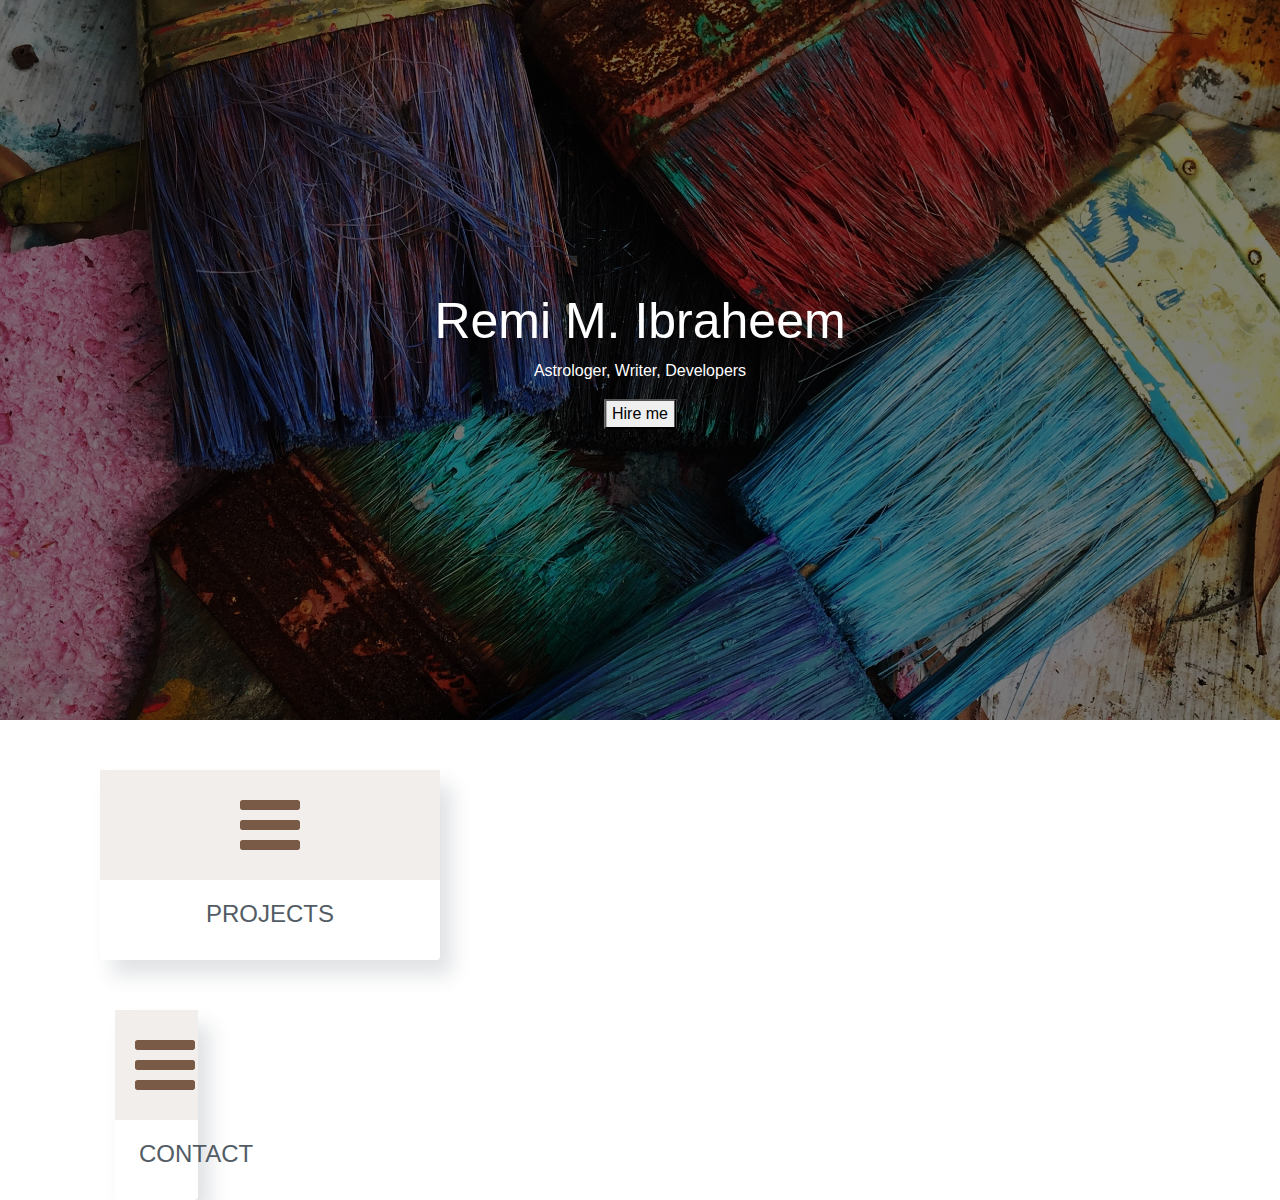
==== index.html @ ceef1294 "added files and hero image with cards" ====
<!doctype html>
<html lang="en">
  <head>
    <!-- Required meta tags -->
    <meta charset="utf-8">
      <meta
        name="viewport" content="width=device-width, initial-scale=1, shrink-to-fit=no">

        <!-- Bootstrap CSS -->
        <link rel="stylesheet" href="https://stackpath.bootstrapcdn.com/bootstrap/4.3.1/css/bootstrap.min.css" integrity="sha384-ggOyR0iXCbMQv3Xipma34MD+dH/1fQ784/j6cY/iJTQUOhcWr7x9JvoRxT2MZw1T" crossorigin="anonymous">
          <link rel="stylesheet" href="https://maxcdn.bootstrapcdn.com/font-awesome/4.6.1/css/font-awesome.min.css">

            <title>Personal Website</title>
            <link rel="stylesheet" href="./style.css"></head>
            <body>

              <!-- Hero with Text overlay -->
              <div class="hero-image">
                <div class="hero-text">
                  <h1 style="font-size:50px">Remi M. Ibraheem</h1>
                  <p>Astrologer, Writer, Developers</p>
                  <button>Hire me</button>
                </div>
              </div>

              <!-- Cards - 1 -->
              <div class="container" class="col-lg-10 col-md-2">

                <div class="col-sm-3 col-sm-4">
                  <div class="wrimagecard wrimagecard-topimage">
                    <a href="#">
                      <div class="wrimagecard-topimage_header" style="background-color: rgba(121, 90, 71, 0.1)">
                        <center>
                          <i class="fa fa-bars" style="color:#795a47"></i>
                        </center>
                      </div>
                      <div class="wrimagecard-topimage_title">
                        <h4>PROJECTS
                          <div class="pull-right badge" id="WrNavigation"></div>
                        </h4>
                      </div>
                    </a>
                  </div>
              

                <!-- Cards - 2 -->


                <div class="col-sm3 col-sm-4">

                  <div class="wrimagecard wrimagecard-topimage">
                    <a href="#">
                      <div class="wrimagecard-topimage_header" style="background-color: rgba(121, 90, 71, 0.1)">
                        <center>
                          <i class="fa fa-bars" style="color:#795a47"></i>
                        </center>
                      </div>
                      <div class="wrimagecard-topimage_title">
                        <h4>CONTACT
                          <div class="pull-right badge" id="WrNavigation"></div>
                        </h4>
                      </div>
                    </a>
                  </div>
                </div>


                <!-- End Cards -->
              <!-- </div> -->


              <!-- Optional JavaScript -->
              <!-- jQuery first, then Popper.js, then Bootstrap JS -->
              <script src="https://code.jquery.com/jquery-3.3.1.slim.min.js" integrity="sha384-q8i/X+965DzO0rT7abK41JStQIAqVgRVzpbzo5smXKp4YfRvH+8abtTE1Pi6jizo" crossorigin="anonymous"></script>
              <script src="https://cdnjs.cloudflare.com/ajax/libs/popper.js/1.14.7/umd/popper.min.js" integrity="sha384-UO2eT0CpHqdSJQ6hJty5KVphtPhzWj9WO1clHTMGa3JDZwrnQq4sF86dIHNDz0W1" crossorigin="anonymous"></script>
              <script src="https://stackpath.bootstrapcdn.com/bootstrap/4.3.1/js/bootstrap.min.js" integrity="sha384-JjSmVgyd0p3pXB1rRibZUAYoIIy6OrQ6VrjIEaFf/nJGzIxFDsf4x0xIM+B07jRM" crossorigin="anonymous"></script>
            </body>
          </html>
---- style.css ----
body, html {
    height: 100%;
    color: whitesmoke;
}

/* The hero image */
.hero-image {
  /* Use "linear-gradient" to add a darken background effect to the image (photographer.jpg). This will make the text easier to read */
  background-image: linear-gradient(rgba(0, 0, 0, 0.5), rgba(0, 0, 0, 0.5)), url("./assets/rhondak-native-florida-folk-artist-_Yc7OtfFn-0-unsplash.jpg");

  /* Set a specific height */
  height: 80%;

  /* Position and center the image to scale nicely on all screens */
  background-position: center;
  background-repeat: no-repeat;
  background-size: cover;
  position: relative;
}

/* Place text in the middle of the image */
.hero-text {
  text-align: center;
  position: absolute;
  top: 50%;
  left: 50%;
  transform: translate(-50%, -50%);
  color: white;
}

/* CARDS */

.wrimagecard{	
	margin-top: 50px;
    margin-bottom: 1.5rem;
    text-align: center;
    position: relative;
    background: #fff;
    box-shadow: 12px 15px 20px 0px rgba(46,61,73,0.15);
    border-radius: 4px;
    transition: all 0.3s ease;
}
.wrimagecard .fa{
	position: relative;
    font-size: 70px;
}
.wrimagecard-topimage_header{
padding: 20px;
}
a.wrimagecard:hover, .wrimagecard-topimage:hover {
    box-shadow: 2px 4px 8px 0px rgba(46,61,73,0.2);
}
.wrimagecard-topimage a {
    width: 100%;
    height: 100%;
    display: block;
}
.wrimagecard-topimage_title {
    padding: 20px 24px;
    height: 80px;
    padding-bottom: 0.75rem;
    position: relative;
}
.wrimagecard-topimage a {
    border-bottom: none;
    text-decoration: none;
    color: #525c65;
    transition: color 0.3s ease;
}
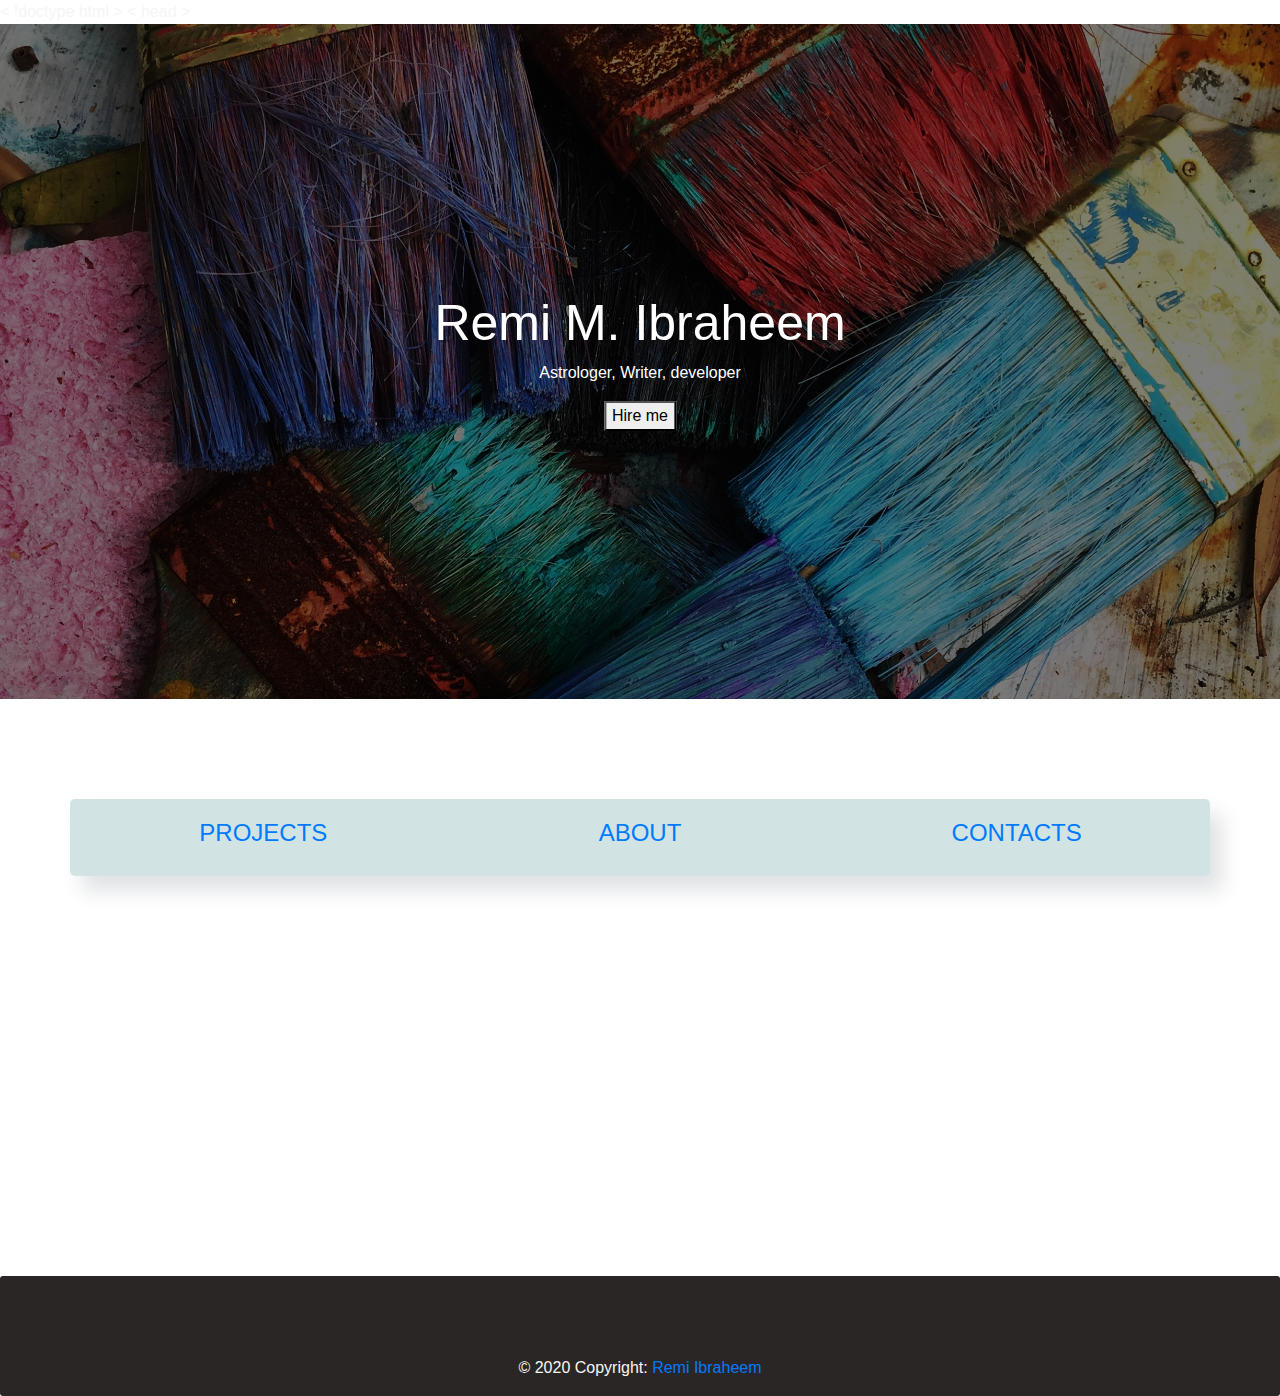
==== commit 915e1662: "fic=xed footer codes" ====
--- a/index.html
+++ b/index.html
@@ -1,78 +1,118 @@
-<!doctype html>
-<html lang="en">
-  <head>
-    <!-- Required meta tags -->
-    <meta charset="utf-8">
-      <meta
-        name="viewport" content="width=device-width, initial-scale=1, shrink-to-fit=no">
+< !doctype html > <html lang="en"> < head >
+<!-- Required meta tags --> <meta charset="utf-8">
+  <meta
+    name="viewport" content="width=device-width, initial-scale=1, shrink-to-fit=no">
 
-        <!-- Bootstrap CSS -->
-        <link rel="stylesheet" href="https://stackpath.bootstrapcdn.com/bootstrap/4.3.1/css/bootstrap.min.css" integrity="sha384-ggOyR0iXCbMQv3Xipma34MD+dH/1fQ784/j6cY/iJTQUOhcWr7x9JvoRxT2MZw1T" crossorigin="anonymous">
-          <link rel="stylesheet" href="https://maxcdn.bootstrapcdn.com/font-awesome/4.6.1/css/font-awesome.min.css">
+    <!-- Bootstrap CSS -->
+    <link rel="stylesheet" href="https://stackpath.bootstrapcdn.com/bootstrap/4.3.1/css/bootstrap.min.css" integrity="sha384-ggOyR0iXCbMQv3Xipma34MD+dH/1fQ784/j6cY/iJTQUOhcWr7x9JvoRxT2MZw1T" crossorigin="anonymous">
+      <link rel="stylesheet" href="https://stackpath.bootstrapcdn.com/font-awesome/4.7.0/css/font-awesome.min.css">
 
-            <title>Personal Website</title>
-            <link rel="stylesheet" href="./style.css"></head>
-            <body>
 
-              <!-- Hero with Text overlay -->
-              <div class="hero-image">
-                <div class="hero-text">
-                  <h1 style="font-size:50px">Remi M. Ibraheem</h1>
-                  <p>Astrologer, Writer, Developers</p>
-                  <button>Hire me</button>
-                </div>
+        <title>Personal Website</title>
+        <link rel="stylesheet" href="./style.css"></head>
+        <body>
+
+          <!-- Hero with Text overlay -->
+          <div class="hero-image">
+            <div class="hero-text">
+              <h1 style="font-size:50px">Remi M. Ibraheem</h1>
+              <p>Astrologer, Writer, developer</p>
+              <button>Hire me</button>
+            </div>
+          </div>
+
+          <!-- Cards - 1 -->
+
+
+          <div class="container">
+            <div class="row">
+              <div class="col-sm">
+
+
+                <a href="./projects.html" target="_blank">
+
+                  <h4>PROJECTS</h4>
+                </a>
               </div>
 
-              <!-- Cards - 1 -->
-              <div class="container" class="col-lg-10 col-md-2">
 
-                <div class="col-sm-3 col-sm-4">
-                  <div class="wrimagecard wrimagecard-topimage">
-                    <a href="#">
-                      <div class="wrimagecard-topimage_header" style="background-color: rgba(121, 90, 71, 0.1)">
-                        <center>
-                          <i class="fa fa-bars" style="color:#795a47"></i>
-                        </center>
-                      </div>
-                      <div class="wrimagecard-topimage_title">
-                        <h4>PROJECTS
-                          <div class="pull-right badge" id="WrNavigation"></div>
-                        </h4>
-                      </div>
-                    </a>
-                  </div>
-              
+              <!-- 2 -->
+              <div class="col-sm">
+                <a href="./about.html" target="_blank">
 
-                <!-- Cards - 2 -->
+                  <h4>ABOUT</h4>
+                </a>
+
+              </div>
 
 
-                <div class="col-sm3 col-sm-4">
+              <!-- 3 -->
+              <div class="col-sm">
+                <i></i>
+                <a href="./contact.html" target="_blank">
 
-                  <div class="wrimagecard wrimagecard-topimage">
-                    <a href="#">
-                      <div class="wrimagecard-topimage_header" style="background-color: rgba(121, 90, 71, 0.1)">
-                        <center>
-                          <i class="fa fa-bars" style="color:#795a47"></i>
-                        </center>
-                      </div>
-                      <div class="wrimagecard-topimage_title">
-                        <h4>CONTACT
-                          <div class="pull-right badge" id="WrNavigation"></div>
-                        </h4>
-                      </div>
-                    </a>
-                  </div>
-                </div>
+                  <h4>CONTACTS</h4>
+                </a>
+
+              </div>
+            </div>
+          </div>
 
 
-                <!-- End Cards -->
-              <!-- </div> -->
+          <!-- Footer -->
+          <footer
+            class="page-footer font-small special-color-dark pt-4">
+
+            <!-- Social buttons -->
+            <ul class="list-unstyled list-inline text-center">
+              <li class="list-inline-item">
+                <a class="btn-floating btn-fb mx-1">
+                  <i class="fab fa-facebook-f"></i>
+                </a>
+              </li>
+              <li class="list-inline-item">
+                <a class="btn-floating btn-tw mx-1">
+                  <i class="fab fa-twitter"></i>
+                </a>
+              </li>
+              <li class="list-inline-item">
+                <a class="btn-floating btn-gplus mx-1">
+                  <i class="fab fa-google-plus-g"></i>
+                </a>
+              </li>
+              <li class="list-inline-item">
+                <a class="btn-floating btn-li mx-1">
+                  <i class="fab fa-linkedin-in"></i>
+                </a>
+              </li>
+              <li class="list-inline-item">
+                <a class="btn-floating btn-dribbble mx-1">
+                  <i class="fab fa-dribbble"></i>
+                </a>
+              </li>
+            </ul>
+            <!-- Social buttons -->
+
+            </div>
+                    
+                        <!-- Footer Elements -->
+
+            <!-- Copyright -->
+              <div class="footer-copyright text-center py-3"> © 2020 Copyright:
+              <a class="footer" href="https://mdbootstrap.com/">
+                Remi Ibraheem</a>
+
+              <!-- Copyright -->
+
+            </footer>
+            <!-- Footer -->
 
 
-              <!-- Optional JavaScript -->
-              <!-- jQuery first, then Popper.js, then Bootstrap JS -->
-              <script src="https://code.jquery.com/jquery-3.3.1.slim.min.js" integrity="sha384-q8i/X+965DzO0rT7abK41JStQIAqVgRVzpbzo5smXKp4YfRvH+8abtTE1Pi6jizo" crossorigin="anonymous"></script>
-              <script src="https://cdnjs.cloudflare.com/ajax/libs/popper.js/1.14.7/umd/popper.min.js" integrity="sha384-UO2eT0CpHqdSJQ6hJty5KVphtPhzWj9WO1clHTMGa3JDZwrnQq4sF86dIHNDz0W1" crossorigin="anonymous"></script>
-              <script src="https://stackpath.bootstrapcdn.com/bootstrap/4.3.1/js/bootstrap.min.js" integrity="sha384-JjSmVgyd0p3pXB1rRibZUAYoIIy6OrQ6VrjIEaFf/nJGzIxFDsf4x0xIM+B07jRM" crossorigin="anonymous"></script>
-            </body>
-          </html>
+            <!-- Optional JavaScript -->
+            <!-- jQuery first, then Popper.js, then Bootstrap JS --><script src="https://code.jquery.com/jquery-3.3.1.slim.min.js" integrity="sha384-q8i/X+965DzO0rT7abK41JStQIAqVgRVzpbzo5smXKp4YfRvH+8abtTE1Pi6jizo" crossorigin="anonymous"> </script>
+            <script src="https://cdnjs.cloudflare.com/ajax/libs/popper.js/1.14.7/umd/popper.min.js" integrity="sha384-UO2eT0CpHqdSJQ6hJty5KVphtPhzWj9WO1clHTMGa3JDZwrnQq4sF86dIHNDz0W1" crossorigin="anonymous"></script>
+            <script src="https://stackpath.bootstrapcdn.com/bootstrap/4.3.1/js/bootstrap.min.js" integrity="sha384-JjSmVgyd0p3pXB1rRibZUAYoIIy6OrQ6VrjIEaFf/nJGzIxFDsf4x0xIM+B07jRM" crossorigin="anonymous"></script>
+            <script src="./Script/script.js"></script>
+          </body>
+        </html>
+      </body>
--- a/style.css
+++ b/style.css
@@ -10,7 +10,7 @@
   background-image: linear-gradient(rgba(0, 0, 0, 0.5), rgba(0, 0, 0, 0.5)), url("./assets/rhondak-native-florida-folk-artist-_Yc7OtfFn-0-unsplash.jpg");
 
   /* Set a specific height */
-  height: 80%;
+  height: 75%;
 
   /* Position and center the image to scale nicely on all screens */
   background-position: center;
@@ -18,6 +18,47 @@
   background-size: cover;
   position: relative;
 }
+
+.hero-image-project {
+  /* Use "linear-gradient" to add a darken background effect to the image (photographer.jpg). This will make the text easier to read */
+  background-image: linear-gradient(rgba(0, 0, 0, 0.5), rgba(0, 0, 0, 0.5)), url("./assets/kevin-ku-w7ZyuGYNpRQ-unsplash.jpg");
+
+  /* Set a specific height */
+  height: 75%;
+
+  /* Position and center the image to scale nicely on all screens */
+  background-position: center;
+  background-repeat: no-repeat;
+  background-size: cover;
+  position: relative;
+}
+.hero-image-about {
+  /* Use "linear-gradient" to add a darken background effect to the image (photographer.jpg). This will make the text easier to read */
+  background-image: linear-gradient(rgba(0, 0, 0, 0.5), rgba(0, 0, 0, 0.5)), url("./assets/IMG_0103.jpg");
+
+  /* Set a specific height */
+  height: 75%;
+
+  /* Position and center the image to scale nicely on all screens */
+  background-position: center;
+  background-repeat: no-repeat;
+  background-size: cover;
+  position: relative;
+}
+.hero-image-contact {
+  /* Use "linear-gradient" to add a darken background effect to the image (photographer.jpg). This will make the text easier to read */
+  background-image: linear-gradient(rgba(0, 0, 0, 0.5), rgba(0, 0, 0, 0.5)), url("./assets/mae-mu-1APtYqzNajA-unsplash copy.jpg");
+
+  /* Set a specific height */
+  height: 75%;
+
+  /* Position and center the image to scale nicely on all screens */
+  background-position: center;
+  background-repeat: no-repeat;
+  background-size: cover;
+  position: relative;
+}
+
 
 /* Place text in the middle of the image */
 .hero-text {
@@ -29,42 +70,106 @@
   color: white;
 }
 
+
 /* CARDS */
+.container{
+  margin-top: 100px;
+  color: black;
+  height: fit-content;
+  padding: 25px;
+  text-align: center;
+  position: relative;
+  background: #fff;
+  box-shadow: 12px 15px 20px 0px rgba(46,61,73,0.15);
+  border-radius: 4px;
+  transition: all 0.3s ease;
 
-.wrimagecard{	
-	margin-top: 50px;
-    margin-bottom: 1.5rem;
-    text-align: center;
-    position: relative;
-    background: #fff;
-    box-shadow: 12px 15px 20px 0px rgba(46,61,73,0.15);
-    border-radius: 4px;
-    transition: all 0.3s ease;
 }
-.wrimagecard .fa{
-	position: relative;
-    font-size: 70px;
+
+a:hover {
+text-decoration: none;
+
 }
-.wrimagecard-topimage_header{
-padding: 20px;
+
+/* FORM */
+/* Style inputs with type="text", select elements and textareas */
+input[type=text], select, textarea {
+  width: 100%; /* Full width */
+  padding: 12px; /* Some padding */ 
+  border: 1px solid #ccc; /* Gray border */
+  border-radius: 4px; /* Rounded borders */
+  box-sizing: border-box; /* Make sure that padding and width stays in place */
+  margin-top: 6px; /* Add a top margin */
+  margin-bottom: 16px; /* Bottom margin */
+  resize: vertical /* Allow the user to vertically resize the textarea (not horizontally) */
 }
-a.wrimagecard:hover, .wrimagecard-topimage:hover {
-    box-shadow: 2px 4px 8px 0px rgba(46,61,73,0.2);
+
+/* Style the submit button with a specific background color etc */
+input[type=submit] {
+  background-color: #2c0dda;
+  color: white;
+  padding: 12px 20px;
+  border: none;
+  border-radius: 4px;
+  cursor: pointer;
 }
-.wrimagecard-topimage a {
-    width: 100%;
-    height: 100%;
-    display: block;
+
+/* When moving the mouse over the submit button, add a darker green color */
+input[type=submit]:hover {
+  background-color: #d37f20;
 }
-.wrimagecard-topimage_title {
-    padding: 20px 24px;
-    height: 80px;
-    padding-bottom: 0.75rem;
-    position: relative;
+
+/* Add a background color and some padding around the form */
+.container {
+  border-radius: 5px;
+  background-color: #d2e3e4;
+  padding: 20px;
 }
-.wrimagecard-topimage a {
-    border-bottom: none;
-    text-decoration: none;
-    color: #525c65;
-    transition: color 0.3s ease;
+.about{
+  margin-top: 30px;
+  color: rgb(53, 47, 47);
+  height: fit-content;
+  padding: 25px;
+  text-align: center;
+  position: relative;
+  background: #fff;
+  box-shadow: 12px 15px 20px 0px rgba(46,61,73,0.15);
+  border-radius: 4px;
+  transition: all 0.3s ease;
+
 }
+
+.card-columns{
+
+margin-top: 30px;
+  color: rgb(53, 47, 47);
+  height: fit-content;
+  padding: 25px;
+  text-align: center;
+  position: relative;
+  background: #fff;
+  box-shadow: 12px 15px 20px 0px rgba(46,61,73,0.15);
+  border-radius: 4px;
+  transition: all 0.3s ease;
+}
+
+
+.card-columns {
+  @include media-breakpoint-only(lg) {
+    column-count: 4;
+  }
+  @include media-breakpoint-only(xl) {
+    column-count: 5;
+  }
+
+}
+
+footer{
+  margin-top: 400px;
+color: whitesmoke;
+background-color: rgb(43, 38, 38);
+border-radius: 3px;
+
+
+
+}
